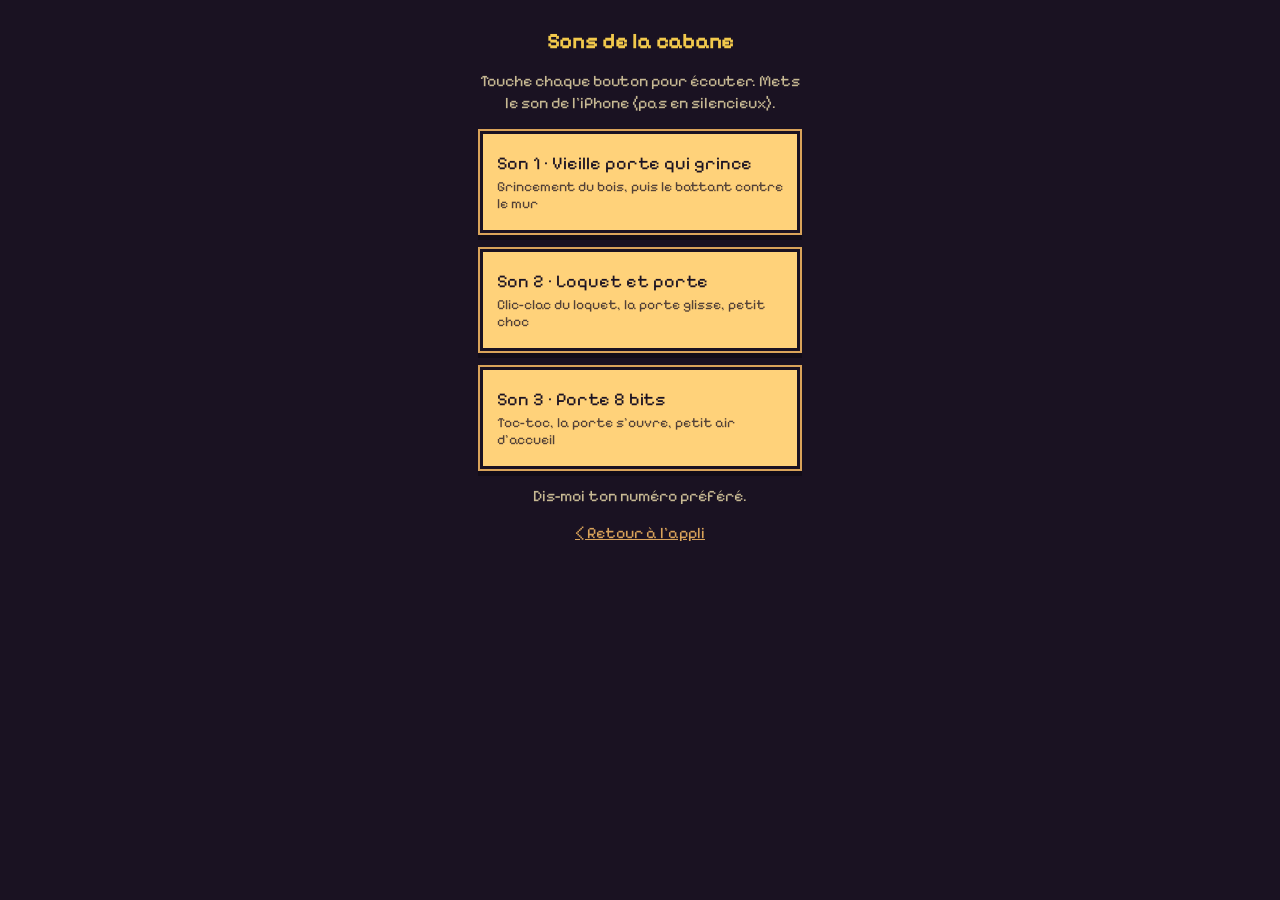
==== sons-cabane.html @ 88c6be7f "Sons de porte pour la cabane : 3 propositions et page d'écoute Co-Authored-By: Claude Opus 5.5 <nore" ====
<!DOCTYPE html>
<html lang="fr"><head><meta charset="utf-8"><meta name="viewport" content="width=device-width,initial-scale=1">
<title>Life RPG · sons de la cabane</title>
<style>
@font-face{font-family:Pixelify;src:url(fonts/pixelify.ttf)}
body{margin:0;min-height:100vh;background:#1a1222;color:#f3e3b0;font-family:Pixelify,system-ui,sans-serif;display:flex;flex-direction:column;align-items:center;gap:16px;padding:28px 18px;box-sizing:border-box}
h1{font-size:22px;margin:0;color:#f2c94c}
p{margin:0;opacity:.8;text-align:center;max-width:320px;line-height:1.4}
button{width:100%;max-width:320px;padding:18px 14px;font:inherit;font-size:18px;color:#1a1222;background:#ffd27a;border:3px solid #1a1222;box-shadow:0 0 0 2px #d9a35a,0 5px 0 2px #120c18;text-align:left;cursor:pointer}
button small{display:block;font-size:14px;opacity:.75;margin-top:4px}
button:active{transform:translateY(3px);box-shadow:0 0 0 2px #d9a35a,0 2px 0 2px #120c18}
a{color:#d9a35a}
</style></head><body>
<h1>Sons de la cabane</h1>
<p>Touche chaque bouton pour écouter. Mets le son de l'iPhone (pas en silencieux).</p>
<button data-v="A">Son 1 · Vieille porte qui grince<small>Grincement du bois, puis le battant contre le mur</small></button>
<button data-v="B">Son 2 · Loquet et porte<small>Clic-clac du loquet, la porte glisse, petit choc</small></button>
<button data-v="C">Son 3 · Porte 8 bits<small>Toc-toc, la porte s'ouvre, petit air d'accueil</small></button>
<p>Dis-moi ton numéro préféré.</p>
<a href="./#fiche">‹ Retour à l'appli</a>
<script src="sons.js"></script>
<script>document.querySelectorAll('button').forEach(b => b.addEventListener('click', () => playSound(SOUNDS.pixel.cabane[b.dataset.v])));</script>
</body></html>
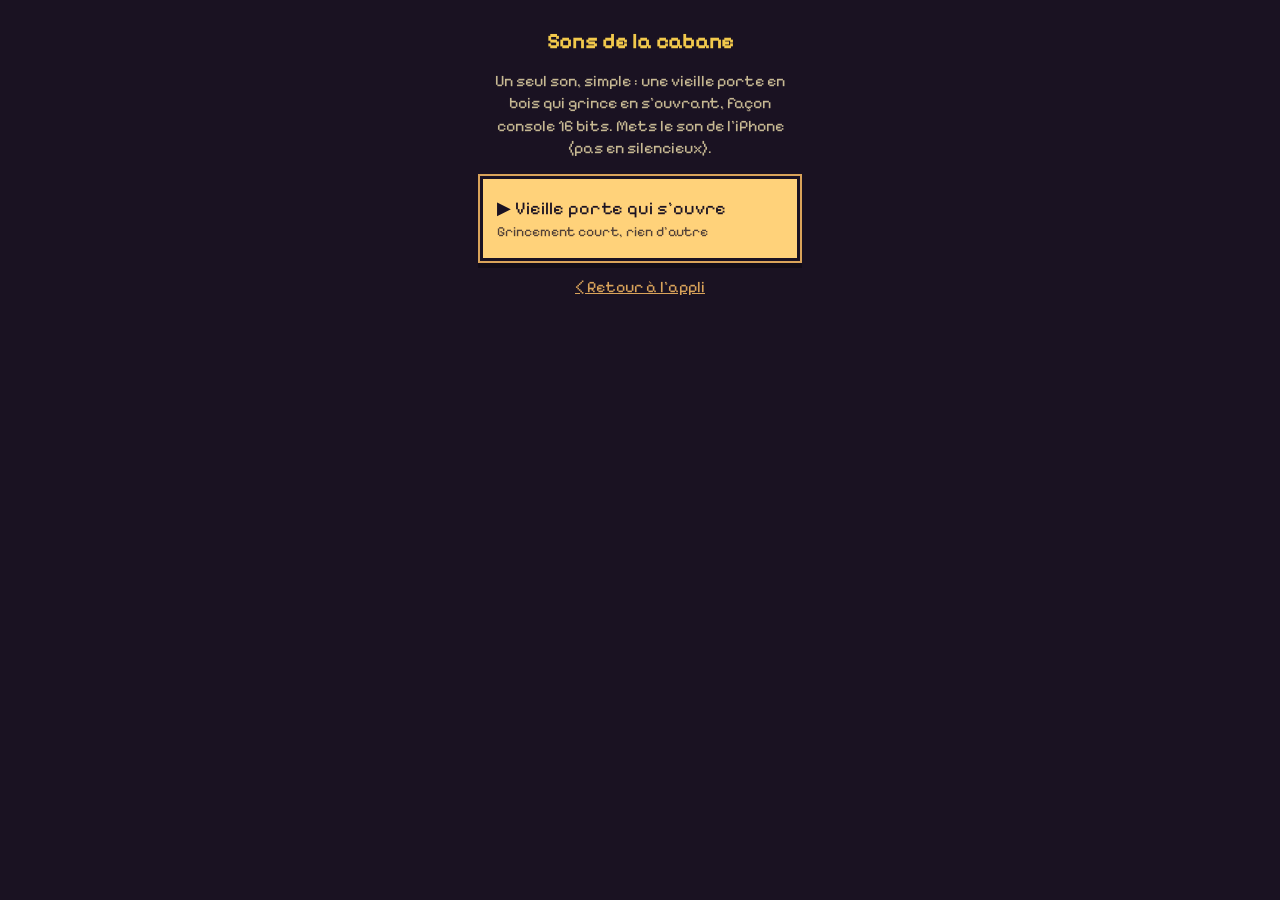
==== commit d2e05fd5: "Son de la cabane : une seule vieille porte qui grince, rendu 16 bits Co-Authored-By: Claude Opus 5.5" ====
--- a/sons-cabane.html
+++ b/sons-cabane.html
@@ -12,11 +12,8 @@
 a{color:#d9a35a}
 </style></head><body>
 <h1>Sons de la cabane</h1>
-<p>Touche chaque bouton pour écouter. Mets le son de l'iPhone (pas en silencieux).</p>
-<button data-v="A">Son 1 · Vieille porte qui grince<small>Grincement du bois, puis le battant contre le mur</small></button>
-<button data-v="B">Son 2 · Loquet et porte<small>Clic-clac du loquet, la porte glisse, petit choc</small></button>
-<button data-v="C">Son 3 · Porte 8 bits<small>Toc-toc, la porte s'ouvre, petit air d'accueil</small></button>
-<p>Dis-moi ton numéro préféré.</p>
+<p>Un seul son, simple : une vieille porte en bois qui grince en s'ouvrant, façon console 16 bits. Mets le son de l'iPhone (pas en silencieux).</p>
+<button data-v="A">▶ Vieille porte qui s'ouvre<small>Grincement court, rien d'autre</small></button>
 <a href="./#fiche">‹ Retour à l'appli</a>
 <script src="sons.js"></script>
 <script>document.querySelectorAll('button').forEach(b => b.addEventListener('click', () => playSound(SOUNDS.pixel.cabane[b.dataset.v])));</script>
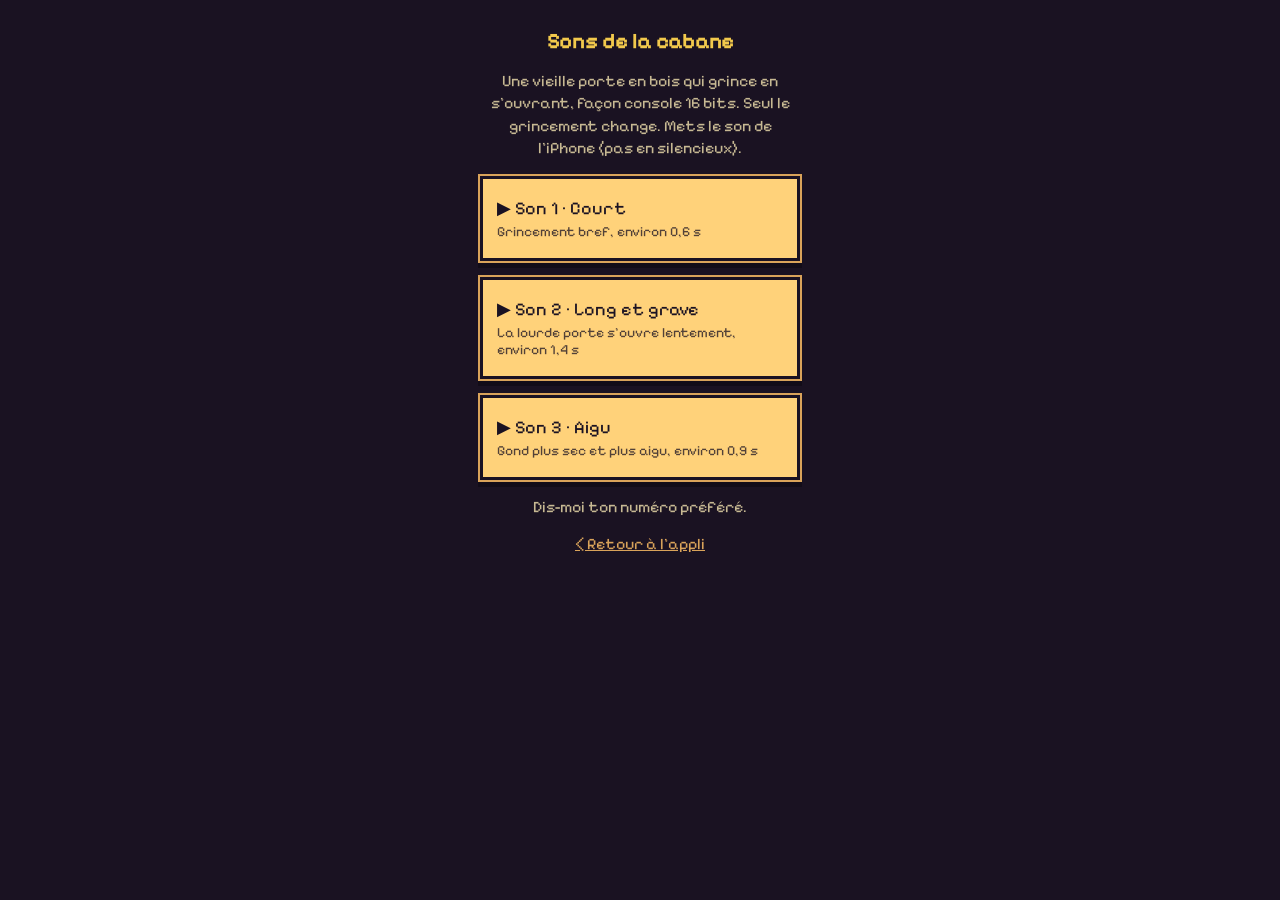
==== commit cff7fbe9: "Son de la cabane : 3 variantes de grincement (court, long et grave, aigu) Co-Authored-By: Claude Opu" ====
--- a/sons-cabane.html
+++ b/sons-cabane.html
@@ -12,8 +12,11 @@
 a{color:#d9a35a}
 </style></head><body>
 <h1>Sons de la cabane</h1>
-<p>Un seul son, simple : une vieille porte en bois qui grince en s'ouvrant, façon console 16 bits. Mets le son de l'iPhone (pas en silencieux).</p>
-<button data-v="A">▶ Vieille porte qui s'ouvre<small>Grincement court, rien d'autre</small></button>
+<p>Une vieille porte en bois qui grince en s'ouvrant, façon console 16 bits. Seul le grincement change. Mets le son de l'iPhone (pas en silencieux).</p>
+<button data-v="A">▶ Son 1 · Court<small>Grincement bref, environ 0,6 s</small></button>
+<button data-v="B">▶ Son 2 · Long et grave<small>La lourde porte s'ouvre lentement, environ 1,4 s</small></button>
+<button data-v="C">▶ Son 3 · Aigu<small>Gond plus sec et plus aigu, environ 0,9 s</small></button>
+<p>Dis-moi ton numéro préféré.</p>
 <a href="./#fiche">‹ Retour à l'appli</a>
 <script src="sons.js"></script>
 <script>document.querySelectorAll('button').forEach(b => b.addEventListener('click', () => playSound(SOUNDS.pixel.cabane[b.dataset.v])));</script>
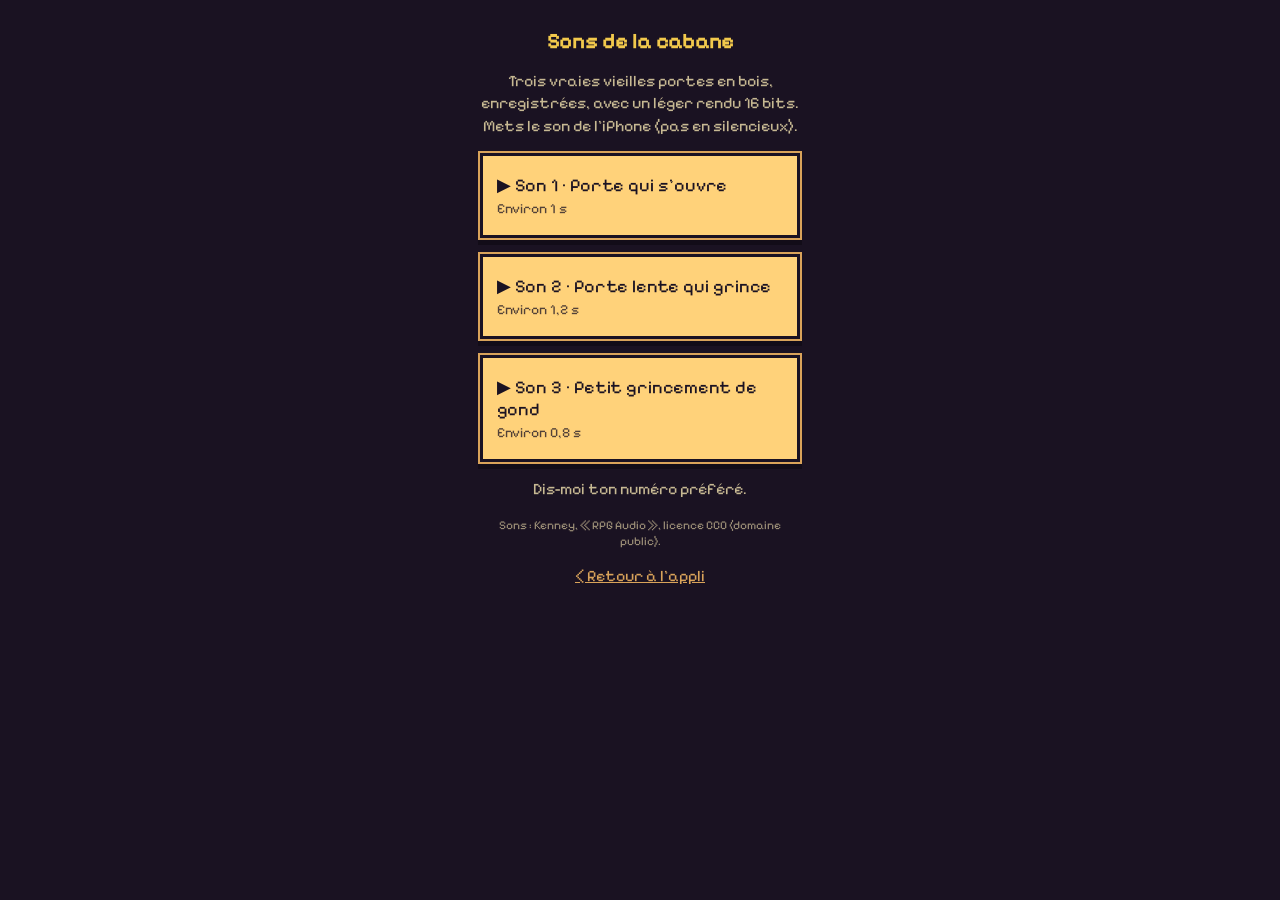
==== commit 43cc3496: "Son de la cabane : 3 vraies portes en bois (Kenney RPG Audio, CC0), rendu 16 bits léger Co-Authored-" ====
--- a/sons-cabane.html
+++ b/sons-cabane.html
@@ -12,11 +12,12 @@
 a{color:#d9a35a}
 </style></head><body>
 <h1>Sons de la cabane</h1>
-<p>Une vieille porte en bois qui grince en s'ouvrant, façon console 16 bits. Seul le grincement change. Mets le son de l'iPhone (pas en silencieux).</p>
-<button data-v="A">▶ Son 1 · Court<small>Grincement bref, environ 0,6 s</small></button>
-<button data-v="B">▶ Son 2 · Long et grave<small>La lourde porte s'ouvre lentement, environ 1,4 s</small></button>
-<button data-v="C">▶ Son 3 · Aigu<small>Gond plus sec et plus aigu, environ 0,9 s</small></button>
+<p>Trois vraies vieilles portes en bois, enregistrées, avec un léger rendu 16 bits. Mets le son de l'iPhone (pas en silencieux).</p>
+<button data-v="A">▶ Son 1 · Porte qui s'ouvre<small>Environ 1 s</small></button>
+<button data-v="B">▶ Son 2 · Porte lente qui grince<small>Environ 1,2 s</small></button>
+<button data-v="C">▶ Son 3 · Petit grincement de gond<small>Environ 0,8 s</small></button>
 <p>Dis-moi ton numéro préféré.</p>
+<p style="font-size:12px;opacity:.6">Sons : Kenney, « RPG Audio », licence CC0 (domaine public).</p>
 <a href="./#fiche">‹ Retour à l'appli</a>
 <script src="sons.js"></script>
 <script>document.querySelectorAll('button').forEach(b => b.addEventListener('click', () => playSound(SOUNDS.pixel.cabane[b.dataset.v])));</script>
